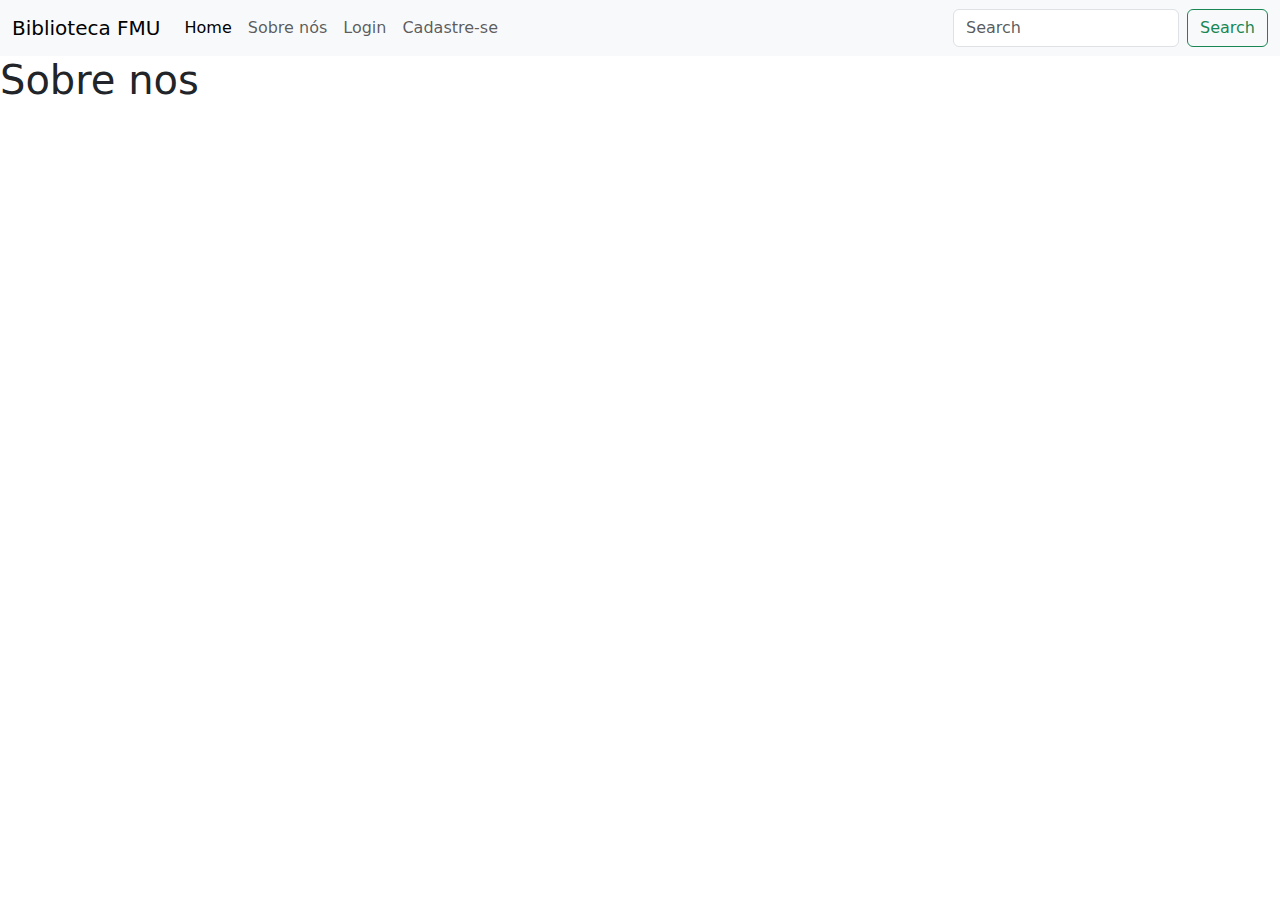
==== about-us.html @ e5ec89bd "Initial commit" ====
<!DOCTYPE html>
<html lang="en">
<head>
    <link href="https://cdn.jsdelivr.net/npm/bootstrap@5.3.3/dist/css/bootstrap.min.css" rel="stylesheet" 
    integrity="sha384-QWTKZyjpPEjISv5WaRU9OFeRpok6YctnYmDr5pNlyT2bRjXh0JMhjY6hW+ALEwIH" crossorigin="anonymous">
    <meta charset="UTF-8">
    <meta name="viewport" content="width=device-width, initial-scale=1.0">
    <link rel="stylesheet" href="./assets/css/style.css">
    <title>Biblioteca</title>
</head>
<body>
    <main class="main">
        <nav class="navbar navbar-expand-lg bg-body-tertiary">
            <div class="container-fluid">
            <a class="navbar-brand" href="#">Biblioteca FMU</a>
            <button class="navbar-toggler" type="button" data-bs-toggle="collapse" data-bs-target="#navbarSupportedContent" aria-controls="navbarSupportedContent" aria-expanded="false" aria-label="Toggle navigation">
                <span class="navbar-toggler-icon"></span>
            </button>
            <div class="collapse navbar-collapse" id="navbarSupportedContent">
                <ul class="navbar-nav me-auto mb-2 mb-lg-0">
                <li class="nav-item">
                    <a class="nav-link active" aria-current="page" href="#">Home</a>
                </li>
                <li class="nav-item">
                    <a class="nav-link" href="./about-us.html">Sobre nós</a>
                </li>
                <li class="nav-item">
                    <a class="nav-link" href="login.html">Login</a>
                </li>
                <li class="nav-item">
                    <a class="nav-link" href="sing-in.html">Cadastre-se</a>
                </li>
                </ul>
                <form class="d-flex" role="search">
                <input class="form-control me-2" type="search" placeholder="Search" aria-label="Search">
                <button class="btn btn-outline-success" type="submit">Search</button>
                </form>
            </div>
            </div>
        </nav>
        <h1>Sobre nos</h1>
    </main>
    <script src="https://cdn.jsdelivr.net/npm/bootstrap@5.3.3/dist/js/bootstrap.bundle.min.js" 
    integrity="sha384-YvpcrYf0tY3lHB60NNkmXc5s9fDVZLESaAA55NDzOxhy9GkcIdslK1eN7N6jIeHz" 
    crossorigin="anonymous"></script>
</body>
</html>
---- assets/css/style.css ----
body{
    margin: 0;
    padding: 0;
}

.main{
    min-height: 100vh;
}

.books-container{
    display: flex;
}
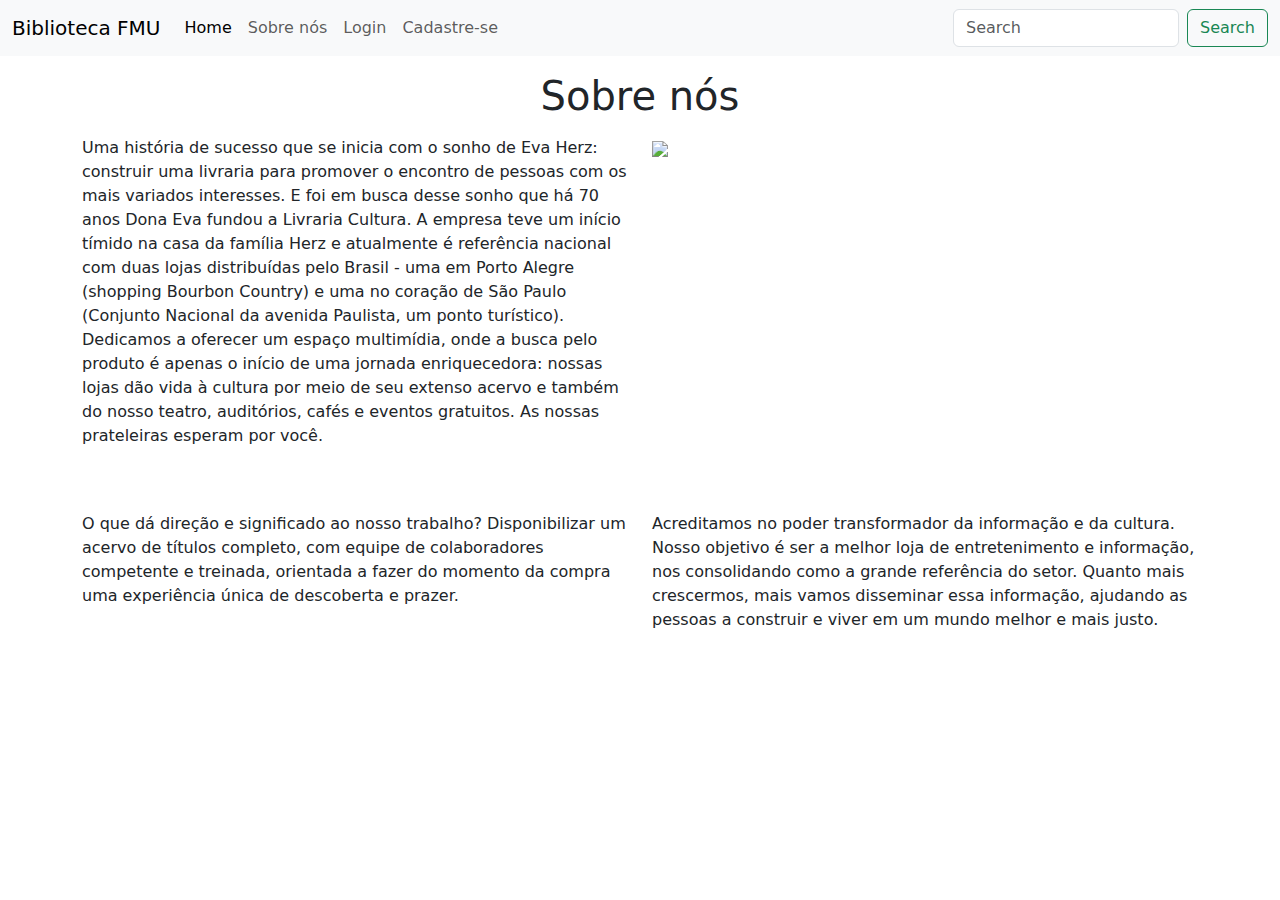
==== commit 7dce9c69: "upload images frontend" ====
--- a/about-us.html
+++ b/about-us.html
@@ -38,7 +38,49 @@
             </div>
             </div>
         </nav>
-        <h1>Sobre nos</h1>
+
+        <div class="container mb-5">
+            <div class="row">
+                <div class="col-12">
+                    <h1 class="text-center mt-3 mb-3">Sobre nós</h1>
+                </div>
+            </div>
+            
+
+            <div class="row">
+                <div class="col-6">
+                    <p class="text-justify">
+                        Uma história de sucesso que se inicia com o sonho de Eva Herz: construir uma livraria para promover o encontro de pessoas com os mais variados interesses. E foi em busca desse sonho que há 70 anos Dona Eva fundou a Livraria Cultura.
+                        A empresa teve um início tímido na casa da família Herz e atualmente é referência nacional com duas lojas distribuídas pelo Brasil - uma em Porto Alegre (shopping Bourbon Country) e uma no coração de São Paulo (Conjunto Nacional da avenida Paulista, um ponto turístico).
+                        Dedicamos a oferecer um espaço multimídia, onde a busca pelo produto é apenas o início de uma jornada enriquecedora: nossas lojas dão vida à cultura por meio de seu extenso acervo e também do nosso teatro, auditórios, cafés e eventos gratuitos. As nossas prateleiras esperam por você.
+                    </p>
+                </div> 
+
+                <div class="col-6">
+                    <img src="https://revista-cdn.querobolsa.com.br/post_images/5100/ef349eba5c731df0412a6275706fafd5bc186c49.png?1510068495" style="height: 280px;">
+                </div> 
+            </div>           
+                          
+        </div>
+
+        <div class="container mt-5">
+            <div class="row">
+                <div class="col-6">
+                    <p class="text-justify">
+                        O que dá direção e significado ao nosso trabalho?
+                        Disponibilizar um acervo de títulos completo, com equipe de colaboradores competente e treinada, orientada a fazer do momento da compra uma experiência única de descoberta e prazer.
+                    </p>
+                </div> 
+
+                <div class="col-6">
+                    <p class="text-justify">
+                        Acreditamos no poder transformador da informação e da cultura.
+                        Nosso objetivo é ser a melhor loja de entretenimento e informação, nos consolidando como a grande referência do setor.
+                        Quanto mais crescermos, mais vamos disseminar essa informação, ajudando as pessoas a construir e viver em um mundo melhor e mais justo.
+                    </p>
+                </div> 
+            </div>                         
+        </div>
     </main>
     <script src="https://cdn.jsdelivr.net/npm/bootstrap@5.3.3/dist/js/bootstrap.bundle.min.js" 
     integrity="sha384-YvpcrYf0tY3lHB60NNkmXc5s9fDVZLESaAA55NDzOxhy9GkcIdslK1eN7N6jIeHz" 
--- a/assets/css/style.css
+++ b/assets/css/style.css
@@ -11,3 +11,27 @@
     display: flex;
 }
 
+#photo-preview-input{
+    display: flex;
+    border: dashed 1px grey;
+    font-size: 40px;
+    color: grey;
+    height: 250px;
+    width: 200px;
+    border-radius: 5px;
+    justify-content: center;
+    align-items: center;
+}
+
+.myPointer{
+    cursor: pointer;
+}
+
+#photo-preview-show{
+    display: none;
+    height: 250px;
+}
+
+#inputGroupFile01{
+    display: none;
+}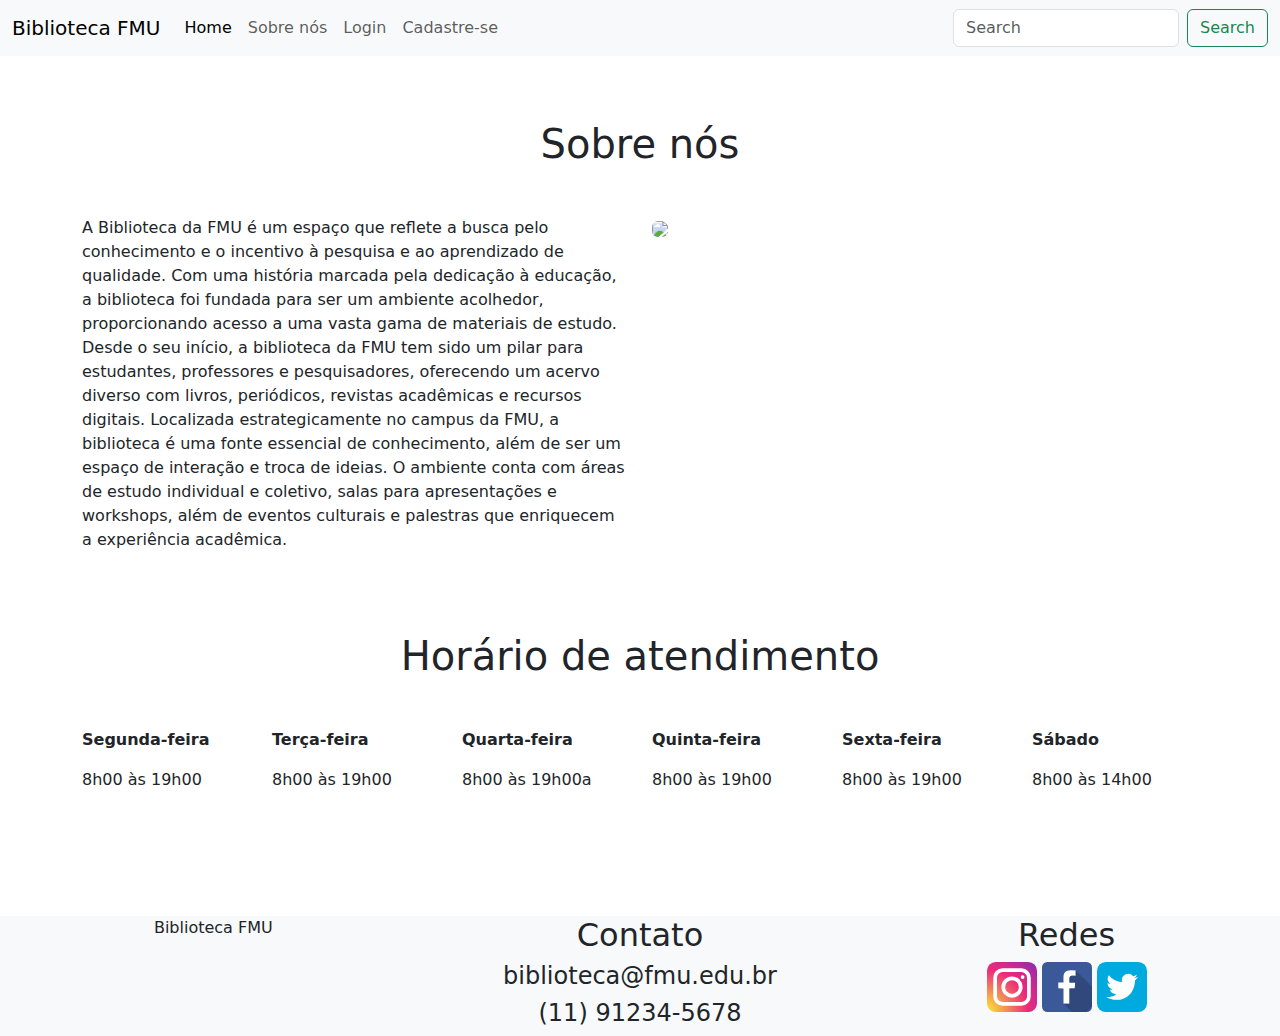
==== commit 6723f551: "some validation" ====
--- a/about-us.html
+++ b/about-us.html
@@ -12,14 +12,14 @@
     <main class="main">
         <nav class="navbar navbar-expand-lg bg-body-tertiary">
             <div class="container-fluid">
-            <a class="navbar-brand" href="#">Biblioteca FMU</a>
+            <a class="navbar-brand" href="./index.html">Biblioteca FMU</a>
             <button class="navbar-toggler" type="button" data-bs-toggle="collapse" data-bs-target="#navbarSupportedContent" aria-controls="navbarSupportedContent" aria-expanded="false" aria-label="Toggle navigation">
                 <span class="navbar-toggler-icon"></span>
             </button>
             <div class="collapse navbar-collapse" id="navbarSupportedContent">
                 <ul class="navbar-nav me-auto mb-2 mb-lg-0">
                 <li class="nav-item">
-                    <a class="nav-link active" aria-current="page" href="#">Home</a>
+                    <a class="nav-link active" aria-current="page" href="./index.html">Home</a>
                 </li>
                 <li class="nav-item">
                     <a class="nav-link" href="./about-us.html">Sobre nós</a>
@@ -39,10 +39,10 @@
             </div>
         </nav>
 
-        <div class="container mb-5">
+        <div class="container mt-5">
             <div class="row">
                 <div class="col-12">
-                    <h1 class="text-center mt-3 mb-3">Sobre nós</h1>
+                    <h1 class="text-center mt-3 mb-5">Sobre nós</h1>
                 </div>
             </div>
             
@@ -50,19 +50,80 @@
             <div class="row">
                 <div class="col-6">
                     <p class="text-justify">
-                        Uma história de sucesso que se inicia com o sonho de Eva Herz: construir uma livraria para promover o encontro de pessoas com os mais variados interesses. E foi em busca desse sonho que há 70 anos Dona Eva fundou a Livraria Cultura.
-                        A empresa teve um início tímido na casa da família Herz e atualmente é referência nacional com duas lojas distribuídas pelo Brasil - uma em Porto Alegre (shopping Bourbon Country) e uma no coração de São Paulo (Conjunto Nacional da avenida Paulista, um ponto turístico).
-                        Dedicamos a oferecer um espaço multimídia, onde a busca pelo produto é apenas o início de uma jornada enriquecedora: nossas lojas dão vida à cultura por meio de seu extenso acervo e também do nosso teatro, auditórios, cafés e eventos gratuitos. As nossas prateleiras esperam por você.
+                        A Biblioteca da FMU é um espaço que reflete a busca pelo conhecimento e o incentivo à pesquisa e ao aprendizado de qualidade. Com uma história marcada pela dedicação à educação, a biblioteca foi fundada para ser um ambiente acolhedor, proporcionando acesso a uma vasta gama de materiais de estudo. Desde o seu início, a biblioteca da FMU tem sido um pilar para estudantes, professores e pesquisadores, oferecendo um acervo diverso com livros, periódicos, revistas acadêmicas e recursos digitais. Localizada estrategicamente no campus da FMU, a biblioteca é uma fonte essencial de conhecimento, além de ser um espaço de interação e troca de ideias. O ambiente conta com áreas de estudo individual e coletivo, salas para apresentações e workshops, além de eventos culturais e palestras que enriquecem a experiência acadêmica.
                     </p>
                 </div> 
 
                 <div class="col-6">
-                    <img src="https://revista-cdn.querobolsa.com.br/post_images/5100/ef349eba5c731df0412a6275706fafd5bc186c49.png?1510068495" style="height: 280px;">
+                    <img src="https://revista-cdn.querobolsa.com.br/post_images/5100/ef349eba5c731df0412a6275706fafd5bc186c49.png?1510068495" style="height: 280px;"
+                        class="rounded">
                 </div> 
             </div>           
                           
         </div>
 
+        <div class="container mt-5 mb-5">
+            <div class="row">
+                <div class="col-12">
+                    <h1 class="text-center mt-3 mb-5">Horário de atendimento</h1>
+                </div>
+            </div>            
+
+            <div class="row">
+                <div class="col-2">
+                    <p class="font-italic" style="font-weight: bold;">Segunda-feira</p>                    
+                </div> 
+
+                <div class="col-2">
+                    <p class="text-justify" style="font-weight: bold;">Terça-feira</p>
+                </div>
+                
+                <div class="col-2">
+                    <p class="text-justify" style="font-weight: bold;">Quarta-feira</p>
+                </div> 
+
+                <div class="col-2">
+                    <p class="text-justify" style="font-weight: bold;">Quinta-feira</p>
+                </div> 
+
+                <div class="col-2">
+                    <p class="text-justify" style="font-weight: bold;">Sexta-feira</p>
+                </div>
+
+                <div class="col-2">
+                    <p class="text-justify" style="font-weight: bold;">Sábado</p>
+                </div> 
+            </div>     
+            
+            
+            <div class="row">
+                <div class="col-2">
+                    <p class="text-justify">8h00 às 19h00</p>                    
+                </div> 
+
+                <div class="col-2">
+                    <p class="text-justify">8h00 às 19h00</p>
+                </div>
+                
+                <div class="col-2">
+                    <p class="text-justify">8h00 às 19h00a</p>
+                </div> 
+
+                <div class="col-2">
+                    <p class="text-justify">8h00 às 19h00</p>
+                </div> 
+
+                <div class="col-2">
+                    <p class="text-justify">8h00 às 19h00</p>
+                </div>
+
+                <div class="col-2">
+                    <p class="text-justify">8h00 às 14h00</p>
+                </div> 
+            </div>      
+        </div>
+
+        <!-- 
         <div class="container mt-5">
             <div class="row">
                 <div class="col-6">
@@ -81,7 +142,34 @@
                 </div> 
             </div>                         
         </div>
+        -->
     </main>
+
+    <div class="container-fluid mt-3 bg-light">
+        <div class="row">
+            <div class="col-sm-12 col-md-4 col-lg-4 col-xl-4 text-center">
+                <p class="">Biblioteca FMU</p>
+            </div>
+
+            <div class="col-sm-12 col-md-4 col-lg-4 col-xl-4  text-center">
+              <div>
+                <h2>Contato</h2>
+                <h4>biblioteca@fmu.edu.br</h4>
+                <h4>(11) 91234-5678</h4>
+              </div>
+                
+            </div>
+
+            <div class="col-sm-12 col-md-4 col-lg-4 col-xl-4  text-center">
+                  <h2>Redes</h2>
+                    <img src="./assets/svg/instagram.svg" width="50px"/>
+                    <img src="./assets/svg/facebook.svg" width="50"/>
+                    <img src="./assets/svg/twitter.svg" width="50"/>                      
+                </div>
+              </div>                  
+            </div>                
+        </div>
+    </div>
     <script src="https://cdn.jsdelivr.net/npm/bootstrap@5.3.3/dist/js/bootstrap.bundle.min.js" 
     integrity="sha384-YvpcrYf0tY3lHB60NNkmXc5s9fDVZLESaAA55NDzOxhy9GkcIdslK1eN7N6jIeHz" 
     crossorigin="anonymous"></script>
